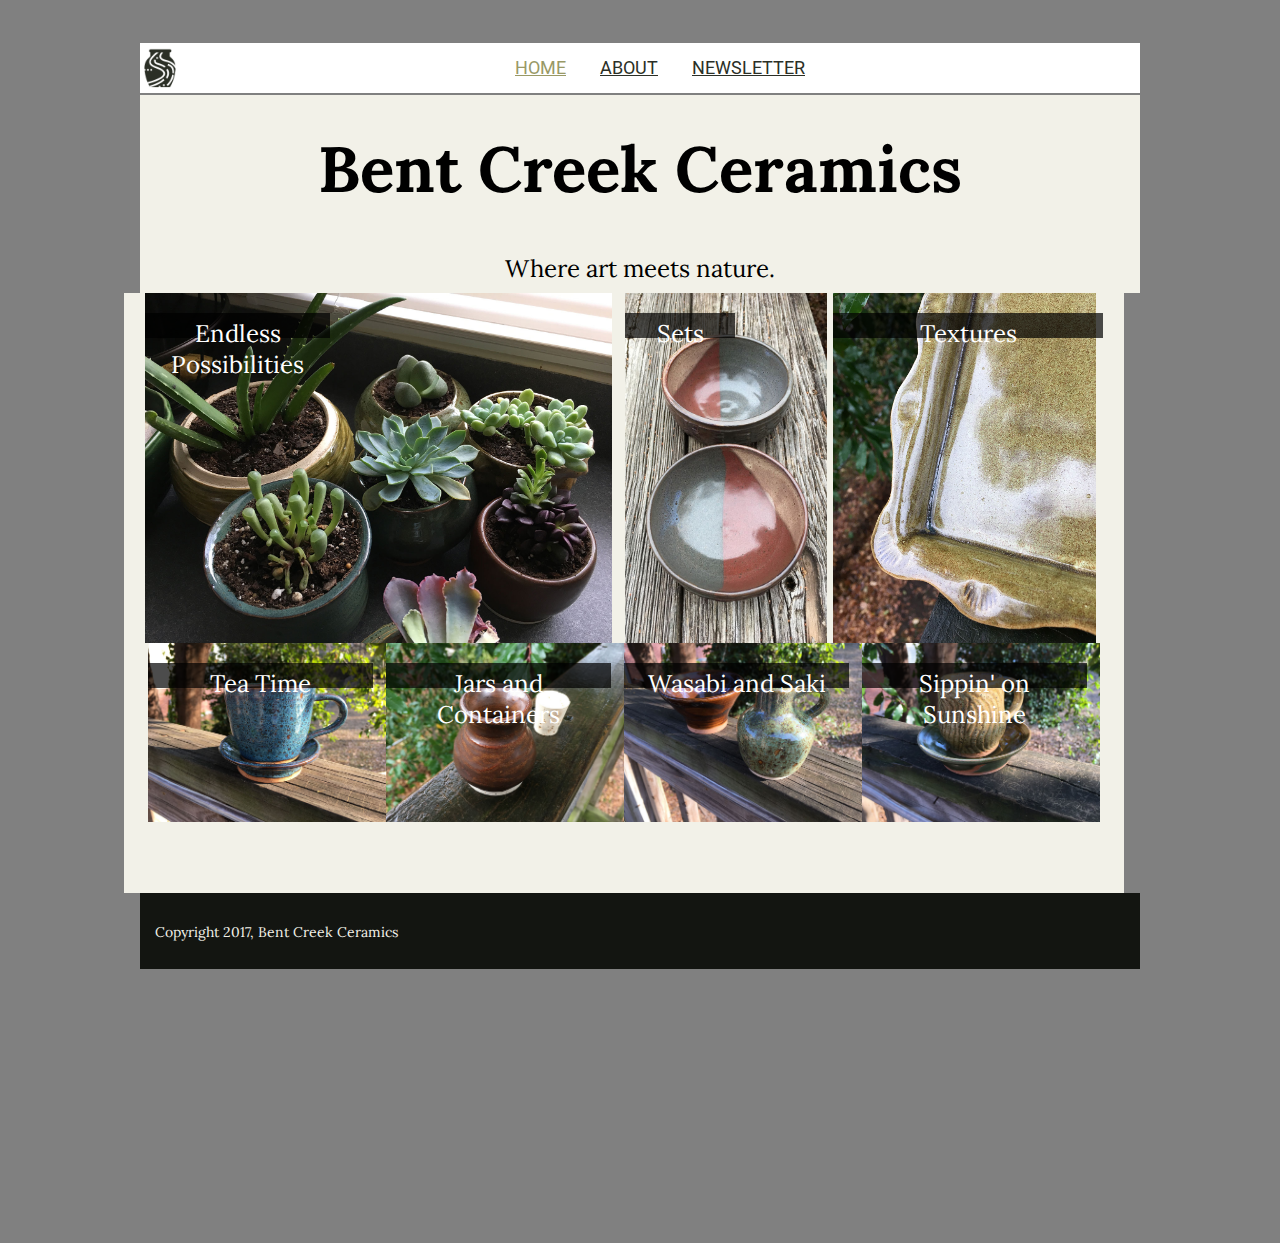
==== index.html @ eb520337 "init commit" ====
<!DOCTYPE html>
<html>
<head>
	<title>Welcome to Bent Creek Ceramics</title>
	<meta charset=uti8/>
	<link href="styles.css" rel="stylesheet">
  <link href="https://fonts.googleapis.com/css?family=Lora|Roboto" rel="stylesheet">
</head>
<body class="home">
	<header>
		<div class="navbar">
      <a class="logo" href="index.html">
      </a>
			<nav class="mainnav">
        <a class="navhome" href="index.html">Home</a>
        <a class="navabout" href="about.html">About</a>
        <a class="navnewsletter" href="newsletter.html">Newsletter</a>
      </nav> <!--Need to figure out Nav color Active/Hover when on certain page-->
    </div>
    <div class="main_title">
      <h1>Bent Creek Ceramics</h1>
      <h2>Where art meets nature.</h2>
    </div> 	
  </header>
    <div class="container">
      <div class="mainpic1">
      <h2 class="mainpic1cap">Endless Possibilities</h2>
      </div>
      <div class="mainpic2">
      <h2 class="mainpic2cap">Sets</h2>
      </div>
      <div class="mainpic3">
      <h2 class="mainpic3cap">Textures</h2>
      </div>
      <div class="mainpic4">
      <h2 class="mainpic4cap">Tea Time</h2>
      </div>
      <div class="mainpic5">
      <h2 class="mainpic5cap">Jars and Containers</h2>
      </div>
      <div class="mainpic6">
      <h2 class="mainpic6cap">Wasabi and Saki</h2>
      </div>
      <div class="mainpic7">
      <h2 class="mainpic7cap">Sippin' on Sunshine</h2>
      </div>
    </div>
    <footer>
      <div class="mainfooter">
        <p>Copyright 2017, Bent Creek Ceramics</p>
      </div>
    </footer>
</body>
</html>
---- styles.css ----
body {
	background-color: gray;
	font-family: 'Lora', serif;
}

.navbar {
	background-color: white;
	width: 1000px;
	height: 50px;
	border-bottom: 2px solid gray;
	position: fixed;
	line-height: 50px;

}
.mainnav {
	text-align: center;
	font-size: 18px;
	font-family: 'Roboto', sans-serif;
	word-spacing: 30px;
	text-align: center;
	margin: 0 auto;
	
}

nav a {
	text-transform: uppercase;
	font-size: 18px;
	word-spacing: 10px;
	text-align: center;
}

nav a:link {
	color: #2B2F26;
}

nav a:active {
	color: #968772;
}

nav a:visted{
	color: #2B2F26 ;
}

nav a:hover {
	color: #CD5D67;
}

a:link  {
	color: #968772;
}

a:hover {
	color: #967343;
}

.home .navhome, .about .navabout, .newsletter .navnewsletter {
	color: #999966;
}

.logo {
	background-image: url(./images/bent-creek-logo.png);
	background-size: 40px 40px;
	width: 40px;
	height: 40px;
	float: left;
	margin-top: 5px;
}

.logo:hover {
	background-image: url(./images/bent-creek-logo-coral.png);
	background-size: 40px 40px;
	width: 40px
	height: 40px;
	float: left;
	margin-top: 5px;
}



header {
	width: 1000px;
	height: 175px;
	margin: 0 auto;
	background-color: #F2F1E8;
	font-family: 'Roboto', serif;
}


footer {
	width: 1000px;
	height: 75px;
	margin: 0 auto;
	background-color: #131511;
	padding-top: 1px;
}

.mainfooter {
	text-align: left;
	color: #F2F1E8;
	font-size: 14px;
	padding: 15px;

}


/*//////////////////////////////////////////////////////Home page///////////////////////*/


.home header {
	width: 1000px;
	height: 250px;
	margin: 0 auto;
	background-color: #F2F1E8;
	font-family: 'Roboto', serif;
}

.home h1 {
	text-align: center;
	font-size: 64px;
	font-family: 'Lora', serif;
	padding-top: 85px;
}
.home h2 {
	text-align: center;
	font: normal 24px 'Lora', serif;
}

.home .mainpics h2 {
	text-align: center;
	font: normal 16px 'Lora', serif;
}
.home .container {
	width: 1000px;
	height: 600px;
	background-color: #F2F1E8;
	display: inline-flex;
	flex-wrap: wrap;
	justify-content: center;	
	margin: 0 auto;
	margin-left: 116px;
}

.mainpic1 {
	background-image: url(./images/product-1.jpg);
	background-size: contain;
	background-repeat: no-repeat;
	width: 480px;
	height: 350px;
}

.mainpic2 {
	background-image: url(./images/product-2.jpg);
	background-size: contain;
	background-repeat: no-repeat;
	width: 208px;
	height: 350px;	
}

.mainpic3 {
	background-image: url(./images/product-3.jpg);
	background-size: contain;
	background-repeat: no-repeat;
	width: 270px;
	height: 350px;	
}

.mainpic4 {
	background-image: url(./images/product-4.jpg);
	background-size: contain;
	background-repeat: no-repeat;
	width: 238px;
	height: 100%;
}
.mainpic5 {
	background-image: url(./images/product-5.jpg);
	background-size: contain;
	background-repeat: no-repeat;
	width: 238px;
	height: 100%;	
}

.mainpic6 {
	background-image: url(./images/product-6.jpg);
	background-size: contain;
	background-repeat: no-repeat;
	width: 238px;
	height: 100%;	
}

.mainpic7 {
	background-image: url(./images/product-7.jpg);
	background-size: contain;
	background-repeat: no-repeat;
	width: 238px;
	height: 100%;
}

.mainpic1cap {
	width: 175px;
	height: 15px;
	color: white; 
   	font-size: 16px   
   	background: rgb(0, 0, 0); /* fallback color */
   	background: rgba(0, 0, 0, 0.7); 
   	padding: 5px;
}

.mainpic2cap {
	width: 100px;
	height: 15px;
	color: white; 
   	font-size: 16px
   	background: rgb(0, 0, 0); /* fallback color */
   	background: rgba(0, 0, 0, 0.7);
   	padding: 5px;
}

.mainpic3cap {
	width: 260px;
	height: 15px;
	text-align: center;
	color: white; 
   	font-size: 16px  
   	background: rgb(0, 0, 0); /* fallback color */
   	background: rgba(0, 0, 0, 0.7); 
   	padding: 5px;
}

.mainpic4cap {
	width: 215px;
	height: 15px;
	text-align: center;
	color: white; 
   	font-size: 16px  
   	background: rgb(0, 0, 0); /* fallback color */
   	background: rgba(0, 0, 0, 0.7);
   	padding: 5px;
}

.mainpic5cap {
	width: 215px;
	height: 15px;
	text-align: center;
	color: white; 
   	font-size: 16px   
   	background: rgb(0, 0, 0); /* fallback color */
   	background: rgba(0, 0, 0, 0.7);
   	padding: 5px;
}

.mainpic6cap {
	width: 215px;
	height: 15px;
	text-align: center;
	color: white; 
   	font-size: 16px 
   	background: rgb(0, 0, 0); /* fallback color */
   	background: rgba(0, 0, 0, 0.7);
   	padding: 5px;
}

.mainpic7cap {
	width: 215px;
	height: 15px;
	text-align: center;
	color: white; 
   	font-size: 16px 
   	background: rgb(0, 0, 0); /* fallback color */
   	background: rgba(0, 0, 0, 0.7); 
   	padding: 5px;
}
/*////////////////////////////////////////////////////About Page///////////////*/

.about header {
	width: 1000px;
	height: 175px;
	margin: 0 auto;
	background-color: #F2F1E8;
	font-family: 'Roboto', serif;
}
.about h1 {
	text-align: center;
	font-size: 64px;
	font-family: 'Lora', serif;
	padding-top: 85px;
}


.intro {
	width: 740px;
	height: 400px;
	margin: 0 auto;
	background-color: #F2F1E8;
	font-family: 'Lora', serif;
	line-height: 35px;
	padding: 20px 130px 20px 130px;
}

.thumbnail1 {
	float: left;
	margin: 0px 15px 5px 0px;
}

.intro_aside {
	width: 740px;
	height: 100px;
	border-left: 1px solid black;
	margin: 0 auto;
	line-height: 30px;
	padding: 10px 20px 10px 20px;
	font-style: italic;

}


.history {
	width: 740px;
	height: 200px;
	margin: 0 auto;
	background-color: #F2F1E8;
	font-family: 'Lora', serif;
	line-height: 30px;
	padding: 20px 130px 20px 130px;
}

.centerbar {
	background-image: url(./images/background-3.jpg);
	background-size: 1000px 750px;
	width: 1000px;
	height: 250px;
	margin: 0 auto;
	background-attachment: fixed;
    background-position: center;
    background-repeat: no-repeat;
    background-size: cover;
}

.centerbar h2{
	text-align: center;
	font-size: 72px;
	color: white;
	font-family: 'Lora', serif;
	margin: 0 auto;
	padding-top: 75px;

}

.facilities {
	width: 740px;
	height: 260px;
	margin: 0 auto;
	background-color: #F2F1E8;
	font-family: 'Lora', serif;
	line-height: 30px;
	padding: 20px 130px 0px 130px;
}
.sidebar {
	float: right;
	width: 200px;
	height: 300px;
	margin: 40px 0px 0px 15px;
}

.sidebar p {
	text-align: left;
	font-family: 'Lora', serif;
	font-size: 14px;
	text-align: left;
	line-height: 25px;
	padding: 0px 5px 0px 5px;
	margin: 0 auto;
}

.monthly_plans {
	width: 740px;
	height: 400px;
	margin: 0 auto;
	background-color: #F2F1E8;
	font-family: 'Lora', serif;
	line-height: 30px;
	padding: 1px 130px 0px 130px;
}

table{
	margin: 0 auto;
	width: 740px;
	border-collapse: collapse;
	text-align: center;
}

tr, th, td {
	border: 1px solid black;
	padding: 15px;
	border-collapse: collapse;
}

tr:nth-child(even) {
	background-color: #f2f2f2
}

/*////////////////////////////////////////////////Newletter Page////////////////////*/


.newsletter h2 {
	font-size: 16px;
}



.newsletter header {
	width: 1000px;
	height: 50px;
}


.newsletter .container {
	background-image: url(./images/background-2.jpg);
	background-size: 1000px 600px;
	width: 1000px;
	height: 500px;
	margin: 0 auto;
}

.signupform {
	width: 600px;
	height: 300px;
	margin: 0 auto;
	text-align: center;
	padding: 20px;
}

form {
	width: 550px;
	height: 275px;
	background: white;
   	border: 2px solid #968772;
	margin: 0 auto;
	text-align: center;
	padding: 20px;
	margin-top: 20px;
	position: fixed;
}

#name {
	width: 450px;
	height: 20px;
	border: hidden;
	border-bottom: 2px solid #968772;
	font-family: 'Roboto', serif;
	font-size: 18px;

}

#email {
	width: 450px;
	height: 20px;
	border: hidden;
	border-bottom: 2px solid #968772;
}

#submit {
	width: 125px;
	height: 50px;
	background: #968772;
	font-family: 'Roboto', serif;
	font-size: 18px;
	color: #F2F1E8;
	border: 0px;

}

#submit:hover {
	background: #967343;
	color: #FFFFFF;
}



}
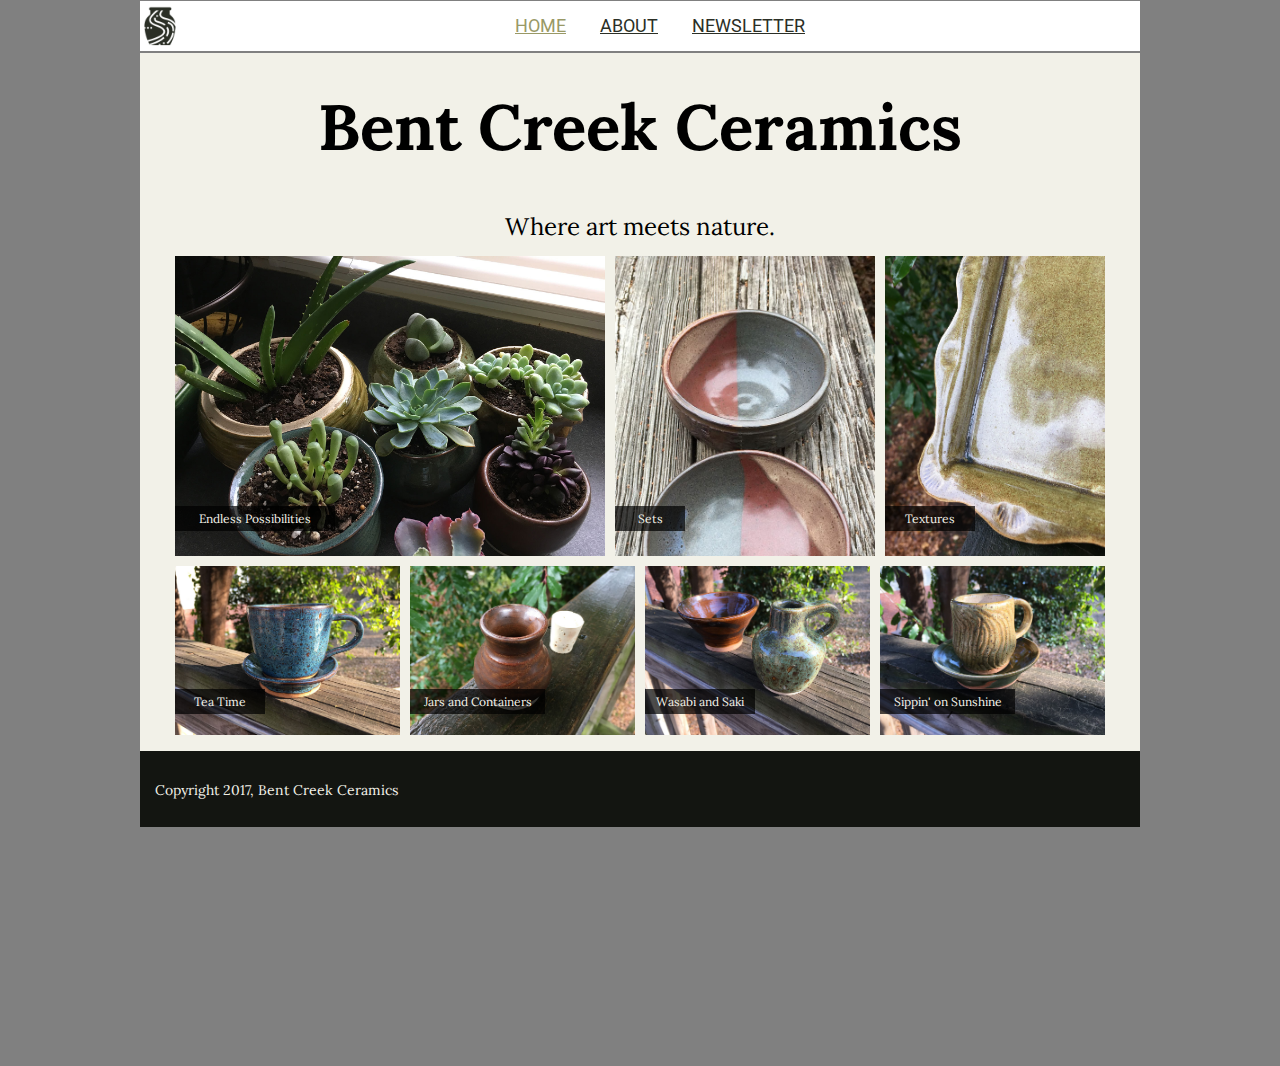
==== commit d3d208a5: "Final Draft" ====
--- a/index.html
+++ b/index.html
@@ -9,19 +9,20 @@
 <body class="home">
 	<header>
 		<div class="navbar">
-      <a class="logo" href="index.html">
+      <a class="logo" href="about.html">
       </a>
 			<nav class="mainnav">
         <a class="navhome" href="index.html">Home</a>
         <a class="navabout" href="about.html">About</a>
         <a class="navnewsletter" href="newsletter.html">Newsletter</a>
-      </nav> <!--Need to figure out Nav color Active/Hover when on certain page-->
+      </nav>
     </div>
     <div class="main_title">
       <h1>Bent Creek Ceramics</h1>
       <h2>Where art meets nature.</h2>
     </div> 	
   </header>
+  <section>
     <div class="container">
       <div class="mainpic1">
       <h2 class="mainpic1cap">Endless Possibilities</h2>
@@ -45,6 +46,7 @@
       <h2 class="mainpic7cap">Sippin' on Sunshine</h2>
       </div>
     </div>
+  </section>
     <footer>
       <div class="mainfooter">
         <p>Copyright 2017, Bent Creek Ceramics</p>
--- a/styles.css
+++ b/styles.css
@@ -34,7 +34,7 @@
 }
 
 nav a:active {
-	color: #968772;
+	color: #999966;
 }
 
 nav a:visted{
@@ -46,6 +46,10 @@
 }
 
 a:link  {
+	color: #968772;
+}
+
+a:visted {
 	color: #968772;
 }
 
@@ -75,17 +79,6 @@
 	margin-top: 5px;
 }
 
-
-
-header {
-	width: 1000px;
-	height: 175px;
-	margin: 0 auto;
-	background-color: #F2F1E8;
-	font-family: 'Roboto', serif;
-}
-
-
 footer {
 	width: 1000px;
 	height: 75px;
@@ -112,6 +105,7 @@
 	margin: 0 auto;
 	background-color: #F2F1E8;
 	font-family: 'Roboto', serif;
+	margin-top: -42px;
 }
 
 .home h1 {
@@ -123,151 +117,186 @@
 .home h2 {
 	text-align: center;
 	font: normal 24px 'Lora', serif;
+
+}
+.home .container {
+	width: 1000px;
+	height: 500px;
+	background-color: #F2F1E8;
+	display: flex;
+	flex-wrap: wrap;
+	justify-content: center;
+	margin: 0 auto;
+
+}
+
+.home .container h2 {
+	text-align: center;
+	font-size: 12px;
+	font-family: 'Lora', serif;
 }
 
 .home .mainpics h2 {
 	text-align: center;
-	font: normal 16px 'Lora', serif;
-}
-.home .container {
-	width: 1000px;
-	height: 600px;
-	background-color: #F2F1E8;
-	display: inline-flex;
-	flex-wrap: wrap;
-	justify-content: center;	
-	margin: 0 auto;
-	margin-left: 116px;
+	font: normal 18px 'Lora', serif;
 }
 
 .mainpic1 {
 	background-image: url(./images/product-1.jpg);
-	background-size: contain;
-	background-repeat: no-repeat;
-	width: 480px;
-	height: 350px;
+	background-size: cover;
+	background-repeat: no-repeat;
+	width: 430px;
+	height: 300px;
+	margin: 5px;
 }
 
 .mainpic2 {
 	background-image: url(./images/product-2.jpg);
-	background-size: contain;
-	background-repeat: no-repeat;
-	width: 208px;
-	height: 350px;	
+	background-size: cover;
+	background-repeat: no-repeat;
+	width: 260px;
+	height: 300px;
+	margin: 5px;	
 }
 
 .mainpic3 {
 	background-image: url(./images/product-3.jpg);
-	background-size: contain;
-	background-repeat: no-repeat;
-	width: 270px;
-	height: 350px;	
+	background-size: cover;
+	background-repeat: no-repeat;
+	width: 220px;
+	height: 300px;
+	margin: 5px;	
 }
 
 .mainpic4 {
 	background-image: url(./images/product-4.jpg);
 	background-size: contain;
 	background-repeat: no-repeat;
-	width: 238px;
+	width: 225px;
 	height: 100%;
+	margin: 5px;
 }
 .mainpic5 {
 	background-image: url(./images/product-5.jpg);
 	background-size: contain;
 	background-repeat: no-repeat;
-	width: 238px;
-	height: 100%;	
+	width: 225px;
+	height: 100%;
+	margin: 5px;	
 }
 
 .mainpic6 {
 	background-image: url(./images/product-6.jpg);
 	background-size: contain;
 	background-repeat: no-repeat;
-	width: 238px;
-	height: 100%;	
+	width: 225px;
+	height: 100%;
+	margin: 5px;	
 }
 
 .mainpic7 {
 	background-image: url(./images/product-7.jpg);
 	background-size: contain;
 	background-repeat: no-repeat;
-	width: 238px;
+	width: 225px;
 	height: 100%;
+	margin: 5px;
 }
 
 .mainpic1cap {
-	width: 175px;
-	height: 15px;
-	color: white; 
-   	font-size: 16px   
+	width: 150px;
+	height: 15px;
+	color: #F2F1E8; 
+   	font-size: 18px;   
    	background: rgb(0, 0, 0); /* fallback color */
    	background: rgba(0, 0, 0, 0.7); 
    	padding: 5px;
+   	margin-top: 250px;
+   	text-align: center;
+
 }
 
 .mainpic2cap {
+	width: 60px;
+	height: 15px;
+	color: #F2F1E8; 
+   	font-size: 18px;
+   	background: rgb(0, 0, 0); /* fallback color */
+   	background: rgba(0, 0, 0, 0.7);
+   	padding: 5px;
+   	margin-top: 250px;
+   	text-align: center;
+
+}
+
+.mainpic3cap {
+	width: 80px;
+	height: 15px;
+	text-align: center;
+	color: #F2F1E8; 
+   	font-size: 18px; 
+   	background: rgb(0, 0, 0); /* fallback color */
+   	background: rgba(0, 0, 0, 0.7); 
+   	padding: 5px;
+   	margin-top: 250px;
+   	text-align: center;
+
+}
+
+.mainpic4cap {
+	width: 80px;
+	height: 15px;
+	text-align: center;
+	color: #F2F1E8; 
+   	font-size: 18px; 
+   	background: rgb(0, 0, 0); /* fallback color */
+   	background: rgba(0, 0, 0, 0.7);
+   	padding: 5px;
+   	margin-top: 123px;
+   	text-align: center;
+
+}
+
+.mainpic5cap {
+	width: 125px;
+	height: 15px;
+	text-align: center;
+	color: #F2F1E8; 
+   	font-size: 18px;   
+   	background: rgb(0, 0, 0); /* fallback color */
+   	background: rgba(0, 0, 0, 0.7);
+   	padding: 5px;
+   	margin-top: 123px;
+   	text-align: center;
+
+}
+
+.mainpic6cap {
 	width: 100px;
 	height: 15px;
-	color: white; 
-   	font-size: 16px
+	text-align: center;
+	color: #F2F1E8; 
+   	font-size: 18px; 
    	background: rgb(0, 0, 0); /* fallback color */
    	background: rgba(0, 0, 0, 0.7);
    	padding: 5px;
-}
-
-.mainpic3cap {
-	width: 260px;
-	height: 15px;
-	text-align: center;
-	color: white; 
-   	font-size: 16px  
+   	margin-top: 123px;
+   	text-align: center;
+
+}
+
+.mainpic7cap {
+	width: 125px;
+	height: 15px;
+	text-align: center;
+	color: #F2F1E8; 
+   	font-size: 18px; 
    	background: rgb(0, 0, 0); /* fallback color */
    	background: rgba(0, 0, 0, 0.7); 
    	padding: 5px;
-}
-
-.mainpic4cap {
-	width: 215px;
-	height: 15px;
-	text-align: center;
-	color: white; 
-   	font-size: 16px  
-   	background: rgb(0, 0, 0); /* fallback color */
-   	background: rgba(0, 0, 0, 0.7);
-   	padding: 5px;
-}
-
-.mainpic5cap {
-	width: 215px;
-	height: 15px;
-	text-align: center;
-	color: white; 
-   	font-size: 16px   
-   	background: rgb(0, 0, 0); /* fallback color */
-   	background: rgba(0, 0, 0, 0.7);
-   	padding: 5px;
-}
-
-.mainpic6cap {
-	width: 215px;
-	height: 15px;
-	text-align: center;
-	color: white; 
-   	font-size: 16px 
-   	background: rgb(0, 0, 0); /* fallback color */
-   	background: rgba(0, 0, 0, 0.7);
-   	padding: 5px;
-}
-
-.mainpic7cap {
-	width: 215px;
-	height: 15px;
-	text-align: center;
-	color: white; 
-   	font-size: 16px 
-   	background: rgb(0, 0, 0); /* fallback color */
-   	background: rgba(0, 0, 0, 0.7); 
-   	padding: 5px;
+   	margin-top: 123px;
+   	text-align: center;
+
 }
 /*////////////////////////////////////////////////////About Page///////////////*/
 
@@ -277,12 +306,26 @@
 	margin: 0 auto;
 	background-color: #F2F1E8;
 	font-family: 'Roboto', serif;
-}
+	margin-top: -42px;
+}
+
 .about h1 {
 	text-align: center;
 	font-size: 64px;
 	font-family: 'Lora', serif;
 	padding-top: 85px;
+}
+
+.about .intro a {
+	color: #968772;
+}
+
+.about .intro a:visted {
+	color: #968772;
+}
+
+.about .intro a:hover {
+	color: #967343 ;
 }
 
 
@@ -309,7 +352,6 @@
 	line-height: 30px;
 	padding: 10px 20px 10px 20px;
 	font-style: italic;
-
 }
 
 
@@ -342,7 +384,6 @@
 	font-family: 'Lora', serif;
 	margin: 0 auto;
 	padding-top: 75px;
-
 }
 
 .facilities {
@@ -400,22 +441,23 @@
 
 /*////////////////////////////////////////////////Newletter Page////////////////////*/
 
+.newsletter header {
+	width: 1000px;
+	height: 50px;
+	margin: 0 auto;
+	background-color: #F2F1E8;
+	font-family: 'Roboto', serif;
+	margin-top: -7px;
+}
 
 .newsletter h2 {
 	font-size: 16px;
 }
 
 
-
-.newsletter header {
-	width: 1000px;
-	height: 50px;
-}
-
-
 .newsletter .container {
 	background-image: url(./images/background-2.jpg);
-	background-size: 1000px 600px;
+	background-size: cover;
 	width: 1000px;
 	height: 500px;
 	margin: 0 auto;
@@ -426,7 +468,7 @@
 	height: 300px;
 	margin: 0 auto;
 	text-align: center;
-	padding: 20px;
+	padding: 70px;
 }
 
 form {
@@ -438,27 +480,35 @@
 	text-align: center;
 	padding: 20px;
 	margin-top: 20px;
-	position: fixed;
-}
-
-#name {
+    border-radius: 5px;
+    -webkit-transition: padding 2s;
+}
+
+form:hover {
+	padding: 20px;
+    border-radius: 15px;
+   -webkit-transition: border-radius 2s;
+}
+
+#nameInput {
 	width: 450px;
 	height: 20px;
 	border: hidden;
 	border-bottom: 2px solid #968772;
 	font-family: 'Roboto', serif;
 	font-size: 18px;
-
-}
-
-#email {
+}
+
+#emailInput {
 	width: 450px;
 	height: 20px;
 	border: hidden;
 	border-bottom: 2px solid #968772;
-}
-
-#submit {
+	font-family: 'Roboto', serif;
+	font-size: 18px;
+}
+
+#signupButton {
 	width: 125px;
 	height: 50px;
 	background: #968772;
@@ -466,14 +516,15 @@
 	font-size: 18px;
 	color: #F2F1E8;
 	border: 0px;
-
-}
-
-#submit:hover {
+  	-webkit-transition: padding 2s;
+}
+
+#signupButton:hover {
 	background: #967343;
 	color: #FFFFFF;
-}
-
-
-
-}+    padding: 20px;
+    border-radius: 15px;
+   -webkit-transition: border-radius 2s;
+}
+
+
